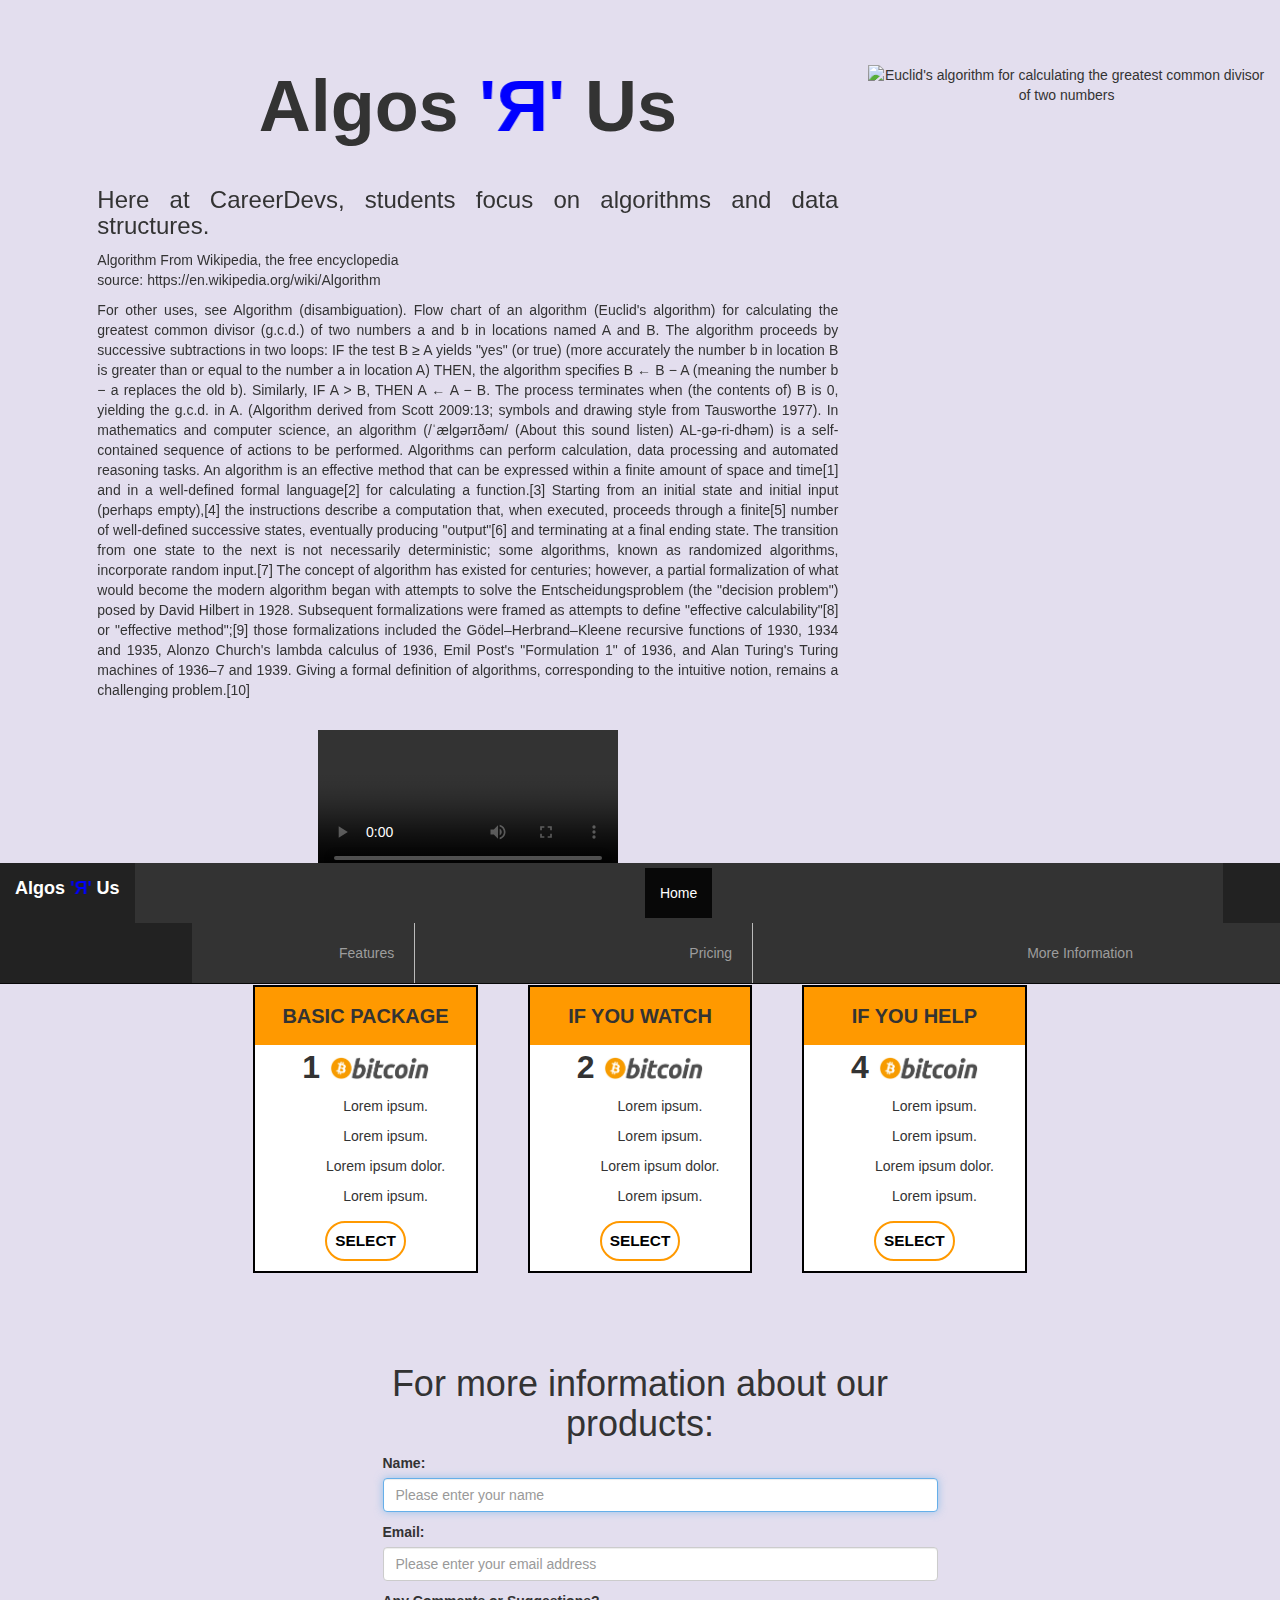
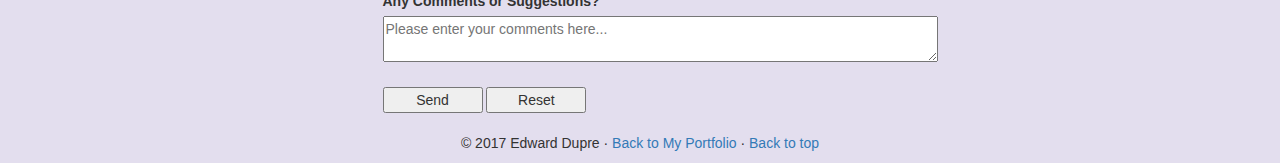
==== index.html @ 4e9069a6 "initial commit" ====
<!DOCTYPE html>
<html lang="en">
<head>
	<meta charset="utf-8">
	<meta content="This is a single page site. Use page reader friendly tags." name="description">
	<meta content="IE=edge" http-equiv="X-UA-Compatible">
	<meta content="width=device-width, initial-scale=1" name="viewport"><!-- The above 3 meta tags *must* come first in the head; any other head content must come *after* these tags -->
	<!-- Latest compiled and minified CSS -->
	<link href="https://maxcdn.bootstrapcdn.com/bootstrap/3.3.7/css/bootstrap.min.css" rel="stylesheet"><!-- Optional theme -->
	<link href="https://maxcdn.bootstrapcdn.com/bootstrap/3.3.7/css/bootstrap-theme.min.css" rel="stylesheet">
	
	<link href="css/navbar.css" rel="stylesheet"><!-- <header and footer> css  -->
	<link href="css/content.css" rel="stylesheet"><!-- content css  -->
	<title>Algos R Us - Product Landing Page</title><!-- Bootstrap -->
	<!--<link href="css/bootstrap.min.css" rel="stylesheet">-->
	<!-- HTML5 shim and Respond.js for IE8 support of HTML5 elements and media queries -->
	<!-- WARNING: Respond.js doesn't work if you view the page via file:// -->
	<!--[if lt IE 9]>
      <script src="https://oss.maxcdn.com/html5shiv/3.7.3/html5shiv.min.js"></script>
      <script src="https://oss.maxcdn.com/respond/1.4.2/respond.min.js"></script>
    <![endif]-->
</head>
<body>
	<!--<div class="page-wrapper">-->
	<header role="banner">
		<div class="navbar-wrapper">
			<nav class="navbar navbar-default navbar-inverse navbar-fixed-top">
				<div class="container-fluid">
					<div class="navbar-header">
						<button aria-expanded="false" class="navbar-toggle collapsed" data-target="#navbar" data-toggle="collapse" type="button"><span class="sr-only">Toggle navigation</span> <span class="icon-bar"></span> <span class="icon-bar"></span> <span class="icon-bar"></span></button> <a class="navbar-brand" href="#"><strong>Algos <span class="reversed">'R'</span> Us</strong></a>
					</div>
					<div class="collapse navbar-collapse" id="myNavbar">
						<ul class="nav navbar-nav">
							<li class="active">
								<a href="#">Home</a>
							</li>
							<!--<li><a href="#">Page 1</a></li>-->
							<!--<li><a href="#">Page 2</a></li>-->
							<!--<li><a href="#">Page 3</a></li>-->
						</ul>
						<ul class="nav navbar-nav navbar-right">
							<li>
								<a href="#features">Features</a>
							</li>
							<li>
								<a href="#pricing">Pricing</a>
							</li>
							<li>
								<a href="#info">More Information</a>
							</li>
						</ul>
					</div>
				</div>
			</nav>
		</div>
	</header>
	<main>
		<div class="container-fluid">
			<div class="row">
				<div class="col-sm-8 col-md-8 col-lg-8">
					<section class="main_content">
						<div class="row">
							<div class="col-sm-12 col-md-12 col-lg-12">
								<div class="my-logo" id="features">
									<span class="big_logo">Algos <span class="reversed">'R'</span> Us</span>
								</div>
							</div>
						</div>
						<div class="row">
							<div class="col-sm-12 col-md-12 col-lg-12">
								<!--<div class="my-content">-->
								<article class="my-article">
									<h3>Here at CareerDevs, students focus on algorithms and data structures.</h3>
									<p>Algorithm From Wikipedia, the free encyclopedia<br>
									source: https://en.wikipedia.org/wiki/Algorithm</p>
									<p>For other uses, see Algorithm (disambiguation). Flow chart of an algorithm (Euclid's algorithm) for calculating the greatest common divisor (g.c.d.) of two numbers a and b in locations named A and B. The algorithm proceeds by successive subtractions in two loops: IF the test B ≥ A yields "yes" (or true) (more accurately the number b in location B is greater than or equal to the number a in location A) THEN, the algorithm specifies B ← B − A (meaning the number b − a replaces the old b). Similarly, IF A &gt; B, THEN A ← A − B. The process terminates when (the contents of) B is 0, yielding the g.c.d. in A. (Algorithm derived from Scott 2009:13; symbols and drawing style from Tausworthe 1977). In mathematics and computer science, an algorithm (/ˈælɡərɪðəm/ (About this sound listen) AL-gə-ri-dhəm) is a self-contained sequence of actions to be performed. Algorithms can perform calculation, data processing and automated reasoning tasks. An algorithm is an effective method that can be expressed within a finite amount of space and time[1] and in a well-defined formal language[2] for calculating a function.[3] Starting from an initial state and initial input (perhaps empty),[4] the instructions describe a computation that, when executed, proceeds through a finite[5] number of well-defined successive states, eventually producing "output"[6] and terminating at a final ending state. The transition from one state to the next is not necessarily deterministic; some algorithms, known as randomized algorithms, incorporate random input.[7] The concept of algorithm has existed for centuries; however, a partial formalization of what would become the modern algorithm began with attempts to solve the Entscheidungsproblem (the "decision problem") posed by David Hilbert in 1928. Subsequent formalizations were framed as attempts to define "effective calculability"[8] or "effective method";[9] those formalizations included the Gödel–Herbrand–Kleene recursive functions of 1930, 1934 and 1935, Alonzo Church's lambda calculus of 1936, Emil Post's "Formulation 1" of 1936, and Alan Turing's Turing machines of 1936–7 and 1939. Giving a formal definition of algorithms, corresponding to the intuitive notion, remains a challenging problem.[10]</p>
								</article><!-- BEGIN PAGE READER FRIENDLY ARTICLE -->
								<article class="my-article hidden">
									<h3>Here at CareerDevs, students focus on algorithms and data structures.</h3>
									<p>Algorithm From Wikipedia, the free encyclopedia<br>
									source: https://en.wikipedia.org/wiki/Algorithm</p>
									<p>For other uses, see Algorithm (disambiguation). Flow chart of an algorithm (Euclid's algorithm) for calculating the greatest common divisor (g.c.d.) of two numbers a and b in locations named A and B. The algorithm proceeds by successive subtractions in two loops: IF the test B ≥ A yields "yes" (or true) (more accurately the number b in location B is greater than or equal to the number a in location A) THEN, the algorithm specifies B ← B − A (meaning the number b − a replaces the old b). Similarly, IF A &gt; B, THEN A ← A − B. The process terminates when (the contents of) B is 0, yielding the g.c.d. in A. (Algorithm derived from Scott 2009:13; symbols and drawing style from Tausworthe 1977). In mathematics and computer science, an algorithm (/ˈælɡərɪðəm/ (About this sound listen) AL-gə-ri-dhəm) is a self-contained sequence of actions to be performed. Algorithms can perform calculation, data processing and automated reasoning tasks. An algorithm is an effective method that can be expressed within a finite amount of space and time[1] and in a well-defined formal language[2] for calculating a function.[3] Starting from an initial state and initial input (perhaps empty),[4] the instructions describe a computation that, when executed, proceeds through a finite[5] number of well-defined successive states, eventually producing "output"[6] and terminating at a final ending state. The transition from one state to the next is not necessarily deterministic; some algorithms, known as randomized algorithms, incorporate random input.[7] The concept of algorithm has existed for centuries; however, a partial formalization of what would become the modern algorithm began with attempts to solve the Entscheidungsproblem (the "decision problem") posed by David Hilbert in 1928. Subsequent formalizations were framed as attempts to define "effective calculability"[8] or "effective method";[9] those formalizations included the Gödel–Herbrand–Kleene recursive functions of 1930, 1934 and 1935, Alonzo Church's lambda calculus of 1936, Emil Post's "Formulation 1" of 1936, and Alan Turing's Turing machines of 1936–7 and 1939. Giving a formal definition of algorithms, corresponding to the intuitive notion, remains a challenging problem.[10]</p>
								</article><!-- END PAGE READER FRIENDLY ARTICLE -->
								<!--</div>-->
							</div>
						</div>
						<div class="row">
							<div class="col-sm-12 col-md-12 col-lg-12">
								<div class="video-wrapper">
									<!--<p>Note: if the video below does not work, please feast your eyes on <a href="http://diveintohtml5.info/video.html#what-works">this explanation</a>, and please excuse the inconvenience.</p>-->
									 <video controls=""><iframe allowfullscreen src="https://youtu.be/zDUo8HTFwLo?list=PLxc4gS-_A5VDvP_9W8JJ04zk6m1qTolzG&t=366"></iframe></video>
								</div>
							</div>
						</div>
					</section>
				</div>
				<div class="col-sm-4 col-md-4 col-lg-4"><img alt="Euclid's algorithm for calculating the greatest common divisor of two numbers" id="Euclid_flowchart" src="https://upload.wikimedia.org/wikipedia/commons/thumb/d/db/Euclid_flowchart.svg/399px-Euclid_flowchart.svg.png"></div>
			</div><!-- end .my-container  -->
		</div><!--</div>-->
		<div class="container-fluid">
			<div class="row">
				<div class="col-sm-2 col-md-2 col-lg-2"></div>
				<div class="col-sm-8 col-md-8 col-lg-8">
					<!--<div id="page-wrapper">-->
					<!--<div class="container">-->
					<section id="pricing">
						<div class="col-sm-4 col-md-4 col-lg-4">
							<div id="basic">
								<div class="level">
									Basic Package
								</div>
								<span style="font-size: xx-large"><strong>1</strong> <img class="bitcoin_logo" src="images/bitcoin.png" alt="bitcoin logo"></span>
								<ul class="pricing_list">
									<li>Lorem ipsum.</li>
									<li>Lorem ipsum.</li>
									<li>Lorem ipsum dolor.</li>
									<li>Lorem ipsum.</li>
								</ul><button class="btn">Select</button>
							</div>
						</div>
						<div class="col-sm-4 col-md-4 col-lg-4">
							<div id="watch">
								<div class="level">
									If You Watch
								</div>
								<span style="font-size: xx-large"><strong>2</strong> <img class="bitcoin_logo" src="images/bitcoin.png" alt="bitcoin logo"></span>
								<ul class="pricing_list">
									<li>Lorem ipsum.</li>
									<li>Lorem ipsum.</li>
									<li>Lorem ipsum dolor.</li>
									<li>Lorem ipsum.</li>
								</ul><button class="btn">Select</button>
							</div>
						</div>
						<div class="col-sm-4 col-md-4 col-lg-4">
							<div id="help">
								<div class="level">
									If You Help
								</div>
								<span style="font-size: xx-large"><strong>4</strong> <img class="bitcoin_logo" src="images/bitcoin.png" alt="bitcoin logo"></span>
								<ul class="pricing_list">
									<li>Lorem ipsum.</li>
									<li>Lorem ipsum.</li>
									<li>Lorem ipsum dolor.</li>
									<li>Lorem ipsum.</li>
								</ul><button class="btn">Select</button>
							</div>
						</div>
					</section>
				</div><!--</div>-->
			</div>
			<div class="col-sm-2 col-md-2 col-lg-2"></div>
		</div><br>
		<br>
		<br>
		<div class="container-fluid">
			<div class="row">
				<div class="col-sm-12 col-md-12 col-lg-12">
					<!--<div class="container-fluid">-->
					<!--    <div class="row">-->
					<div class="col-sm-3 col-md-3 col-lg-3"></div>
					<div class="col-sm-6 col-md-6 col-lg-6">
						<div class="my-content" id="info">
							<h1>For more information about our products:</h1>
							<form action="email.html" enctype="text/plain" id="email_form" name="email_form">
								<div class="labels">
									<label for="name" id="name-label">Name:</label> <input autofocus="" class="form-control" id="name" name="name" placeholder="Please enter your name" required="" type="text">
								</div>
								<div class="labels">
									<label for="email" id="email-label">Email:</label> <input class="form-control" id="email" name="email" placeholder="Please enter your email address" required="" type="email">
								</div>
								<div class="labels">
									<label for="comments">Any Comments or Suggestions?</label>
								</div>
								<div>
									<textarea class="input-field" id="comments" name="comment" placeholder="Please enter your comments here..."></textarea>
								</div><br>
								<input id="send" type="submit" value="Send"> <input id="reset" type="reset" value="Reset">
							</form>
						</div>
					</div>
					<div class="col-sm-3 col-md-3 col-lg-3"></div><!--    </div>-->
					<!--</div>-->
				</div>
			</div>
		</div>
	</main>
	
	<!-- FOOTER -->
	<footer>
		<p id="footer">&copy; 2017 Edward Dupre &middot; <a href="https://code-42.github.io/my_portfolio">Back to My Portfolio</a> &middot; <a href="#">Back to top</a></p>
	</footer>

	<!-- Bootstrap core JavaScript
    ================================================== -->
	<!-- Placed at the end of the document so the pages load faster -->
	<script src="https://ajax.googleapis.com/ajax/libs/jquery/1.12.4/jquery.min.js">
	</script> <!-- Latest compiled and minified CSS -->
	 <!--<link rel="stylesheet" href="https://maxcdn.bootstrapcdn.com/bootstrap/3.3.7/css/bootstrap.min.css" integrity="sha384-BVYiiSIFeK1dGmJRAkycuHAHRg32OmUcww7on3RYdg4Va+PmSTsz/K68vbdEjh4u" crossorigin="anonymous">-->
	 <!-- Optional theme -->
	 <!--<link rel="stylesheet" href="https://maxcdn.bootstrapcdn.com/bootstrap/3.3.7/css/bootstrap-theme.min.css" integrity="sha384-rHyoN1iRsVXV4nD0JutlnGaslCJuC7uwjduW9SVrLvRYooPp2bWYgmgJQIXwl/Sp" crossorigin="anonymous">-->
	 <!-- Latest compiled and minified JavaScript -->
	 
	<script src="https://maxcdn.bootstrapcdn.com/bootstrap/3.3.7/js/bootstrap.min.js">
	</script> <!--<link href="css/style.css" rel="stylesheet">-->
</body>
</html>
---- css/navbar.css ----
/** {*/
/*  margin: 0;*/
/*  padding: 0;*/
  /*box-sizing: border-box;*/
/*}*/

body{
    background-color: #e3deee;
    text-align: center;
    padding-top: 65px;
}

header > .logo{
    font-size: 2em;
    width: 100vw;
    padding-bottom: 100px;
}

nav {
  font-weight: 400;
  
  @media (max-width: 650px) {
    margin-top: 10px;
    width: 100%;
    display: flex;
    flex-direction: column;
    align-items: center;
    text-align: center;
    padding: 0 50px;
    
    li {
     padding-bottom: 5px; 
    }
  }

/*ul {*/
/*    list-style-type: none;*/
/*    margin: 0;*/
/*    padding: 0;*/
/*    overflow: hidden;*/
/*    background-color: #333;*/
/*}*/

  ul {
    width: 85vw;
    display: flex;
    flex-direction: row;
    justify-content: space-around;
    list-style-type: none;
    margin: 0;
    padding: 0;
    overflow: hidden;
    background-color: #333;
    @media (max-width: 650px) {
      flex-direction: column;
    }
  }
  

li {
    float: left;
    border-right:1px solid #bbb;
}

li:last-child {
    border-right: none;
}

li a {
    display: block;
    color: white;
    text-align: center;
    padding: 14px 16px;
    text-decoration: none;
}

li a:hover:not(.active) {
    background-color: #111;
}

/*.active {*/
/*    background-color: #4CAF50;*/
/*}*/

/*header > .logo{*/
.logo{
    font-size: 2em;
    width: 60vw;
    padding: 1px 0 1px 0;
/*}*/

/*.logo {*/
/*  width: 60vw;*/
  
  @media (max-width: 650px) {
    margin-top: 15px;
    width: 100%;
    position: relative;
  }
  
  img {
    width: 100%;
    height: 100%;
    max-width: 300px;
    display: flex;
    justify-content: center;
    align-items: center;
    text-align: center;
    margin-left: 20px;
    @media (max-width: 650px) {
      margin: 0 auto;
    }
  }
}


#nav_logo{
    font-size: 1em;
    display: block;
    text-align: center;
    padding: 14px 16px;
    color: #fff;
}
 /* END NAVBAR */

/* BEGIN FOOTER */
#footer {
    padding-top:100px;
    margin: 20px 0 0 0 ;
    text-align: left;
}

footer > a{
    font-size: 0.7em;
    text-decoration: none;
}

/* END FOOTER */


.reversed {
    display: inline-block;
    font-size: 100%;
    font-weight: bold;
    -webkit-transform:rotateY(180deg);
    -moz-transform:rotateY(180deg);
    -o-transform:rotateY(180deg);
    -ms-transform:rotateY(180deg);
    transform:rotateY(180deg);
    color:blue;
}
---- css/content.css ----
body{
    background-color: #e3deee;
    padding-top: 65px;
    text-align: center;
}

article{
    text-align: center;
}

img{
    width: 100%;
    margin-left: 0;
    margin-right: 0;
}


#submit{
  text-align: center;
}

#email_form{
  margin: 0 auto;
  padding-left: 40px;
  text-align: left;

}

#sayhi{
  background-color: #E2E2E2;
}

.whatwedo{
  padding:42px;
}

.my-container {
    position: relative;
    overflow: hidden;
    opacity:1;
}
.my-container:before {
    display: block;
    position: absolute;
    left: 0;
    top: 0;
    width: 100%;
    height: 100%;
    z-index: 1;
    opacity: 0.2;
}
.my-content {
    display: block;
    left: 0;
    top: 0;
    width: 100%;
    z-index: 1;
}
.my-article {
    content: ' ';
    display: inline;
    position: relative;
    text-align: justify;
    padding: 10px 10px 10px 10px;
    left: 0;
    top: 0;
    width: 100%;
    z-index: 1;
}

h1{
    /*padding: 100px 0 -100px 0;*/
    text-align: center;
    z-index: 2;
    position: relative;
} 

article {
  padding: 10px 10px 100px 10px;
}

#Euclid_flowchart{
  position:relative;
  width: 80%;
  height:auto;
}

.video {
	position: relative;
	padding-bottom: 56.25%; /* 16:9 */
	padding-top: 5px;
	height: auto;
	width:100%;
}
.videoWrapper iframe {
	position: absolute;
	top: 0;
	left: 0;
	width: 100%;
	height: 100%;
}

@media only screen and (max-width: 768px) {
    /* For mobile phones: */
    [class*="col-"] {
        width: 100%;
    }
}

.hidden{
  position:absolute;
  left:-10000px;
  top:auto;
  width:1px;
  height:1px;
  overflow:hidden;
}

#page-wrapper {
  position: relative;
}

li {
  list-style: none;
}


/** global classes styling **/

.container {
  max-width: 1000px;
  width: 100%;
  margin: 0 auto;
}

.btn {
  padding: 0 20px;
  height: 40px;
  font-size: 1em;
  font-weight: 900;
  text-transform: uppercase;
  border: 3px black solid;
  border-radius: 2px;
  background: transparent;
  cursor: pointer;
  margin-bottom: 10px;
}

.grid {
  display: flex;
}

.reversed {
    display: inline-block;
    font-size: 100%;
    font-weight: bold;
    color:#0000ff;
    -webkit-transform:rotateY(180deg);
    -moz-transform:rotateY(180deg);
    -o-transform:rotateY(180deg);
    -ms-transform:rotateY(180deg);
    transform:rotateY(180deg);
}

footer{
  padding-top: 20px;
  text-align: center;
  display:block;
}

#pricing {
  text-align: center;
}

#basic, #watch, #help {
  border: 2px solid black;
  text-align: center;
  margin: 100px 10px 10px 10px;
  background-color:#ffffff;
} 

.level {
  background-color: #ff9900;
  padding: 15px 0;
  text-transform: uppercase;
  font-weight: bolder;
  font-size: 20px;
  text-align: center;
}

.btn{
  font-family: 'Open Sans', sans-serif;
  font-size: 1.1em;
  margin: 10px 10px 10px 10px;
  padding: 0px 8px 0px 8px;
  color: black;
  text-decoration: none;

  border: 2px solid;
  border-color: #ff9900;
  border-radius: 20px;
}

h2 {
  margin-top: 15px;
}
  
ul {
    margin: auto;
    text-align: center;
}
li { 
  margin: auto;
  padding: 5px; 
  text-align: center;
}
  
  
  @media (max-width: 800px) {
    flex-direction: column;
    
    #basic, #watch, #help { max-width: 300px; width: 100%; margin: 0 auto; margin-bottom: 10px; }
  }


@media (max-width: 500px) {
  h1 {
    font-size: 36px;
    padding: 5px;
    text-align: center;
    z-index: 2;
    position: relative;
  }
  li {
    padding: 5px;
    display: block;
  }
}
    
.bitcoin_logo{
  width: 100px;
  height: auto;
  padding-bottom: 4px;
}

input{
  width: 100%;
}

#send, #reset{
  width: 100px;
}

.main_content{
  margin-left: 10%;
  width: 90%;
}

#comments{
  width: 100%;
}

.labels{
  text-align: left;
  margin-top: 10px;
}

.big_logo{
  font: 72px arial, sans-serif;
  font-weight: bold;
}

.my-logo{
  text-align: center;
}
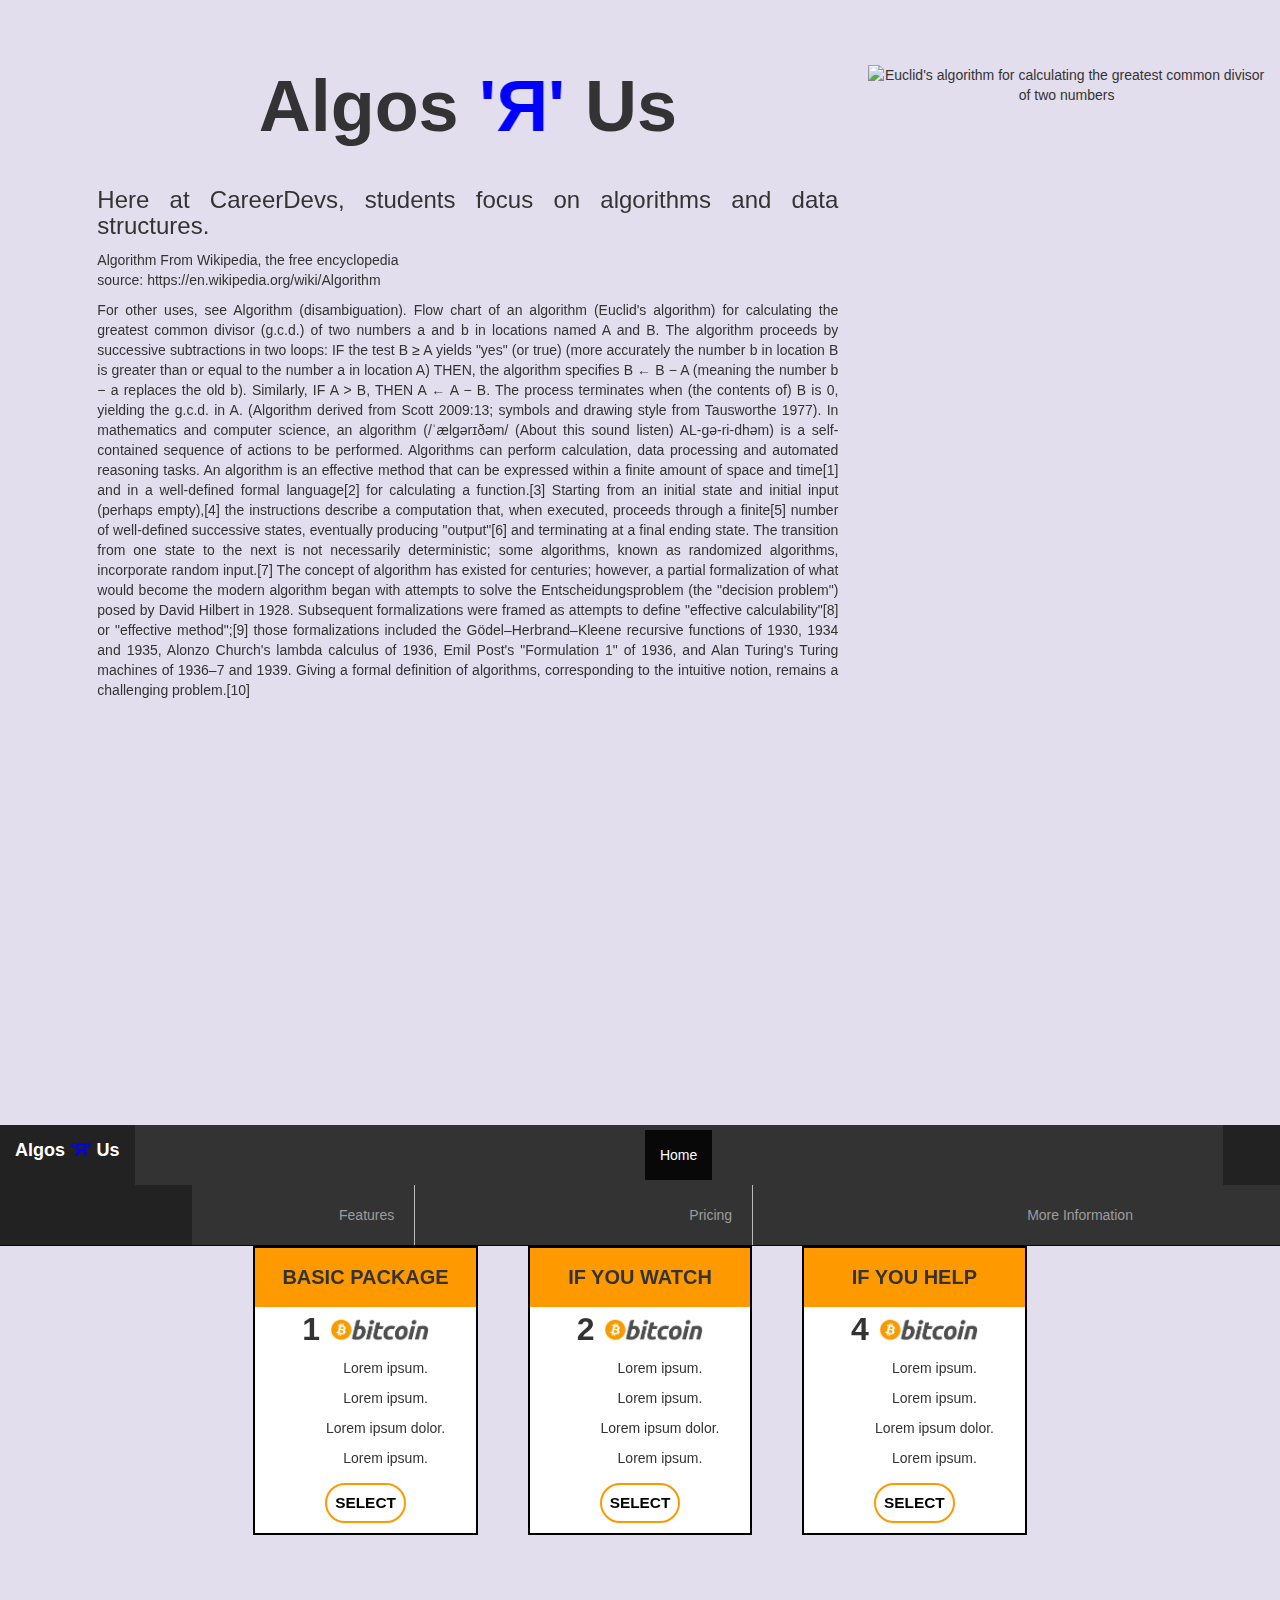
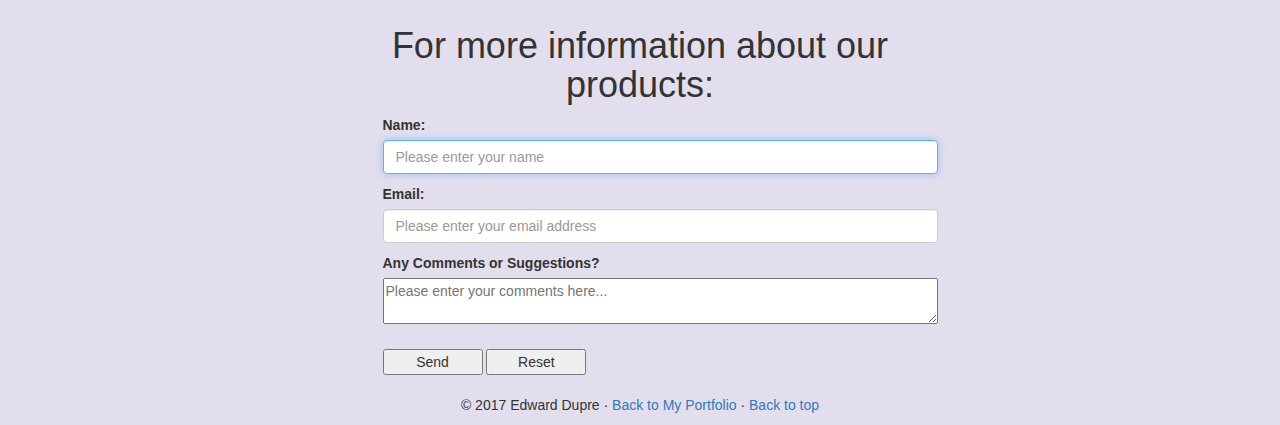
==== commit 44b3def6: "fix embedded video" ====
--- a/index.html
+++ b/index.html
@@ -86,10 +86,11 @@
 						</div>
 						<div class="row">
 							<div class="col-sm-12 col-md-12 col-lg-12">
-								<div class="video-wrapper">
-									<!--<p>Note: if the video below does not work, please feast your eyes on <a href="http://diveintohtml5.info/video.html#what-works">this explanation</a>, and please excuse the inconvenience.</p>-->
-									 <video controls=""><iframe allowfullscreen src="https://youtu.be/zDUo8HTFwLo?list=PLxc4gS-_A5VDvP_9W8JJ04zk6m1qTolzG&t=366"></iframe></video>
-								</div>
+							<section id="video_wrapper">
+								<div style="position:relative;height:0;padding-bottom:56.21%">
+									<iframe src="https://www.youtube.com/embed/zDUo8HTFwLo?ecver=2" style="position:absolute;width:100%;height:100%;left:0" width="641" height="360" frameborder="0" allowfullscreen></iframe>
+								</div>
+							</section>
 							</div>
 						</div>
 					</section>
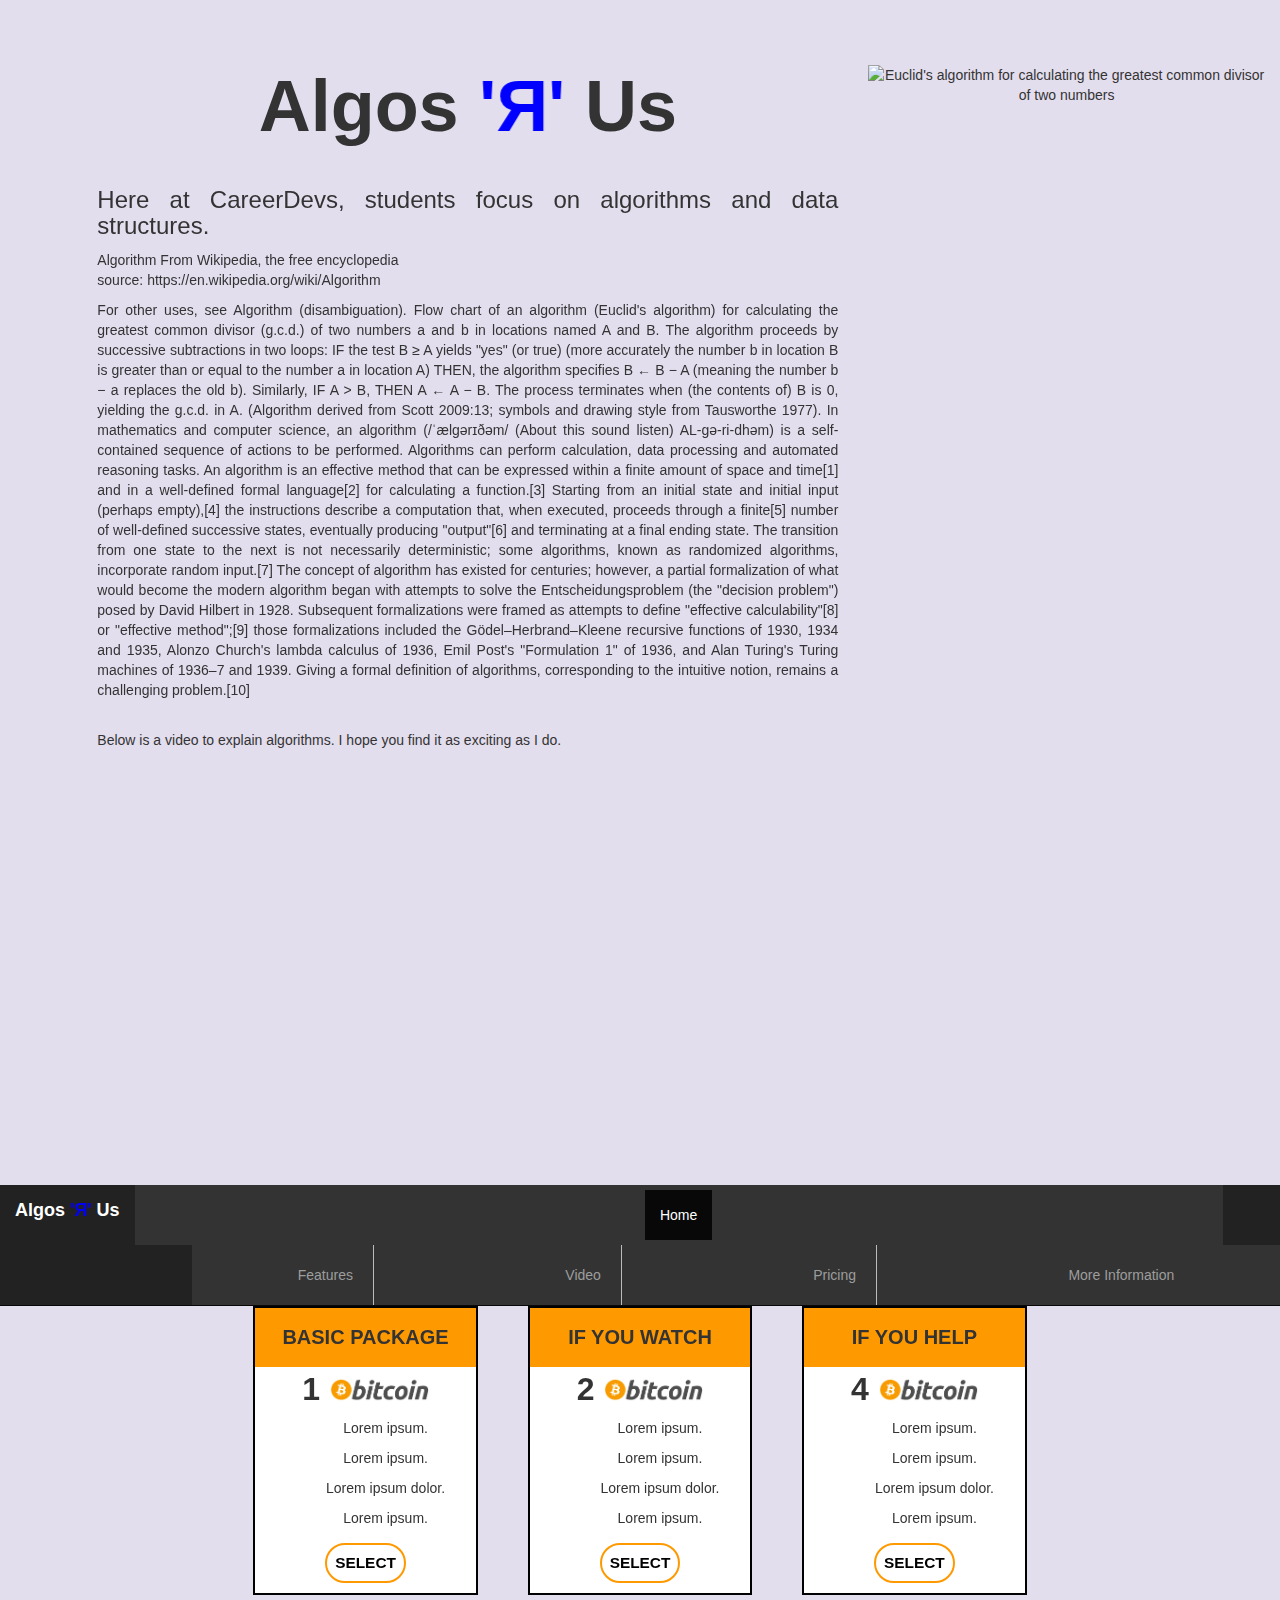
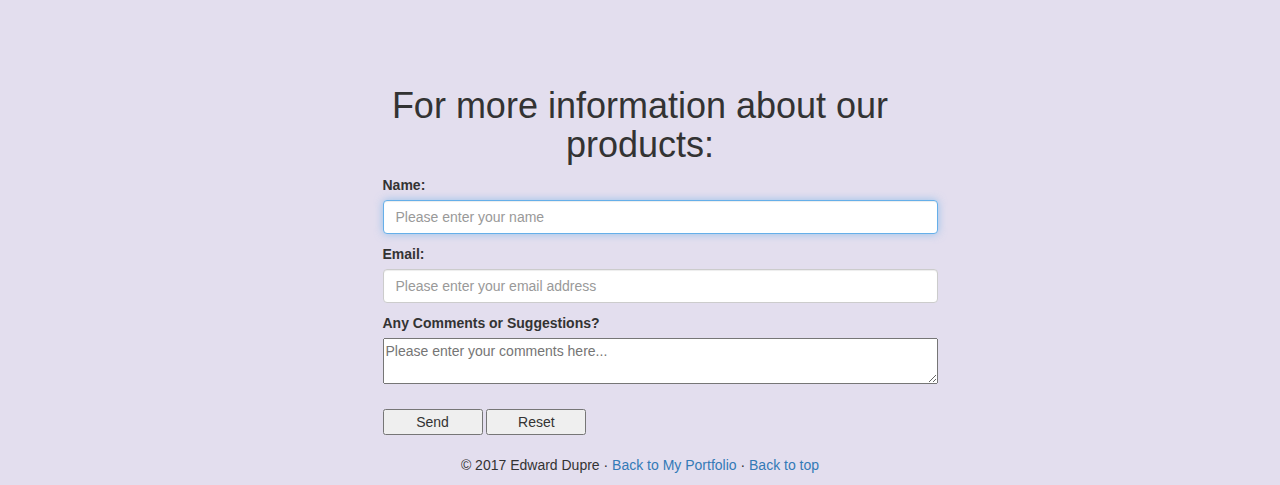
==== commit 22e57f42: "fix Home url on email.html" ====
--- a/index.html
+++ b/index.html
@@ -43,6 +43,9 @@
 								<a href="#features">Features</a>
 							</li>
 							<li>
+								<a href="#video">Video</a>
+							</li>
+							<li>
 								<a href="#pricing">Pricing</a>
 							</li>
 							<li>
@@ -74,8 +77,8 @@
 									<p>Algorithm From Wikipedia, the free encyclopedia<br>
 									source: https://en.wikipedia.org/wiki/Algorithm</p>
 									<p>For other uses, see Algorithm (disambiguation). Flow chart of an algorithm (Euclid's algorithm) for calculating the greatest common divisor (g.c.d.) of two numbers a and b in locations named A and B. The algorithm proceeds by successive subtractions in two loops: IF the test B ≥ A yields "yes" (or true) (more accurately the number b in location B is greater than or equal to the number a in location A) THEN, the algorithm specifies B ← B − A (meaning the number b − a replaces the old b). Similarly, IF A &gt; B, THEN A ← A − B. The process terminates when (the contents of) B is 0, yielding the g.c.d. in A. (Algorithm derived from Scott 2009:13; symbols and drawing style from Tausworthe 1977). In mathematics and computer science, an algorithm (/ˈælɡərɪðəm/ (About this sound listen) AL-gə-ri-dhəm) is a self-contained sequence of actions to be performed. Algorithms can perform calculation, data processing and automated reasoning tasks. An algorithm is an effective method that can be expressed within a finite amount of space and time[1] and in a well-defined formal language[2] for calculating a function.[3] Starting from an initial state and initial input (perhaps empty),[4] the instructions describe a computation that, when executed, proceeds through a finite[5] number of well-defined successive states, eventually producing "output"[6] and terminating at a final ending state. The transition from one state to the next is not necessarily deterministic; some algorithms, known as randomized algorithms, incorporate random input.[7] The concept of algorithm has existed for centuries; however, a partial formalization of what would become the modern algorithm began with attempts to solve the Entscheidungsproblem (the "decision problem") posed by David Hilbert in 1928. Subsequent formalizations were framed as attempts to define "effective calculability"[8] or "effective method";[9] those formalizations included the Gödel–Herbrand–Kleene recursive functions of 1930, 1934 and 1935, Alonzo Church's lambda calculus of 1936, Emil Post's "Formulation 1" of 1936, and Alan Turing's Turing machines of 1936–7 and 1939. Giving a formal definition of algorithms, corresponding to the intuitive notion, remains a challenging problem.[10]</p>
-								</article><!-- BEGIN PAGE READER FRIENDLY ARTICLE -->
-								<article class="my-article hidden">
+								</article>
+								<article class="my-article hidden"><!-- BEGIN PAGE READER FRIENDLY ARTICLE -->
 									<h3>Here at CareerDevs, students focus on algorithms and data structures.</h3>
 									<p>Algorithm From Wikipedia, the free encyclopedia<br>
 									source: https://en.wikipedia.org/wiki/Algorithm</p>
@@ -84,6 +87,15 @@
 								<!--</div>-->
 							</div>
 						</div>
+
+						<div class="row">
+							<div class="col-sm-12 col-md-12 col-lg-12">
+								<!--<div>-->
+									<article id="video">Below is a video to explain algorithms.  I hope you find it as exciting as I do.</article>
+								<!--</div>-->
+							</div>
+						</div>
+						
 						<div class="row">
 							<div class="col-sm-12 col-md-12 col-lg-12">
 							<section id="video_wrapper">
--- a/css/content.css
+++ b/css/content.css
@@ -100,6 +100,10 @@
 	height: 100%;
 }
 
+#video{
+  text-align: left;
+  padding: 0 0 40px 0;
+}
 @media only screen and (max-width: 768px) {
     /* For mobile phones: */
     [class*="col-"] {
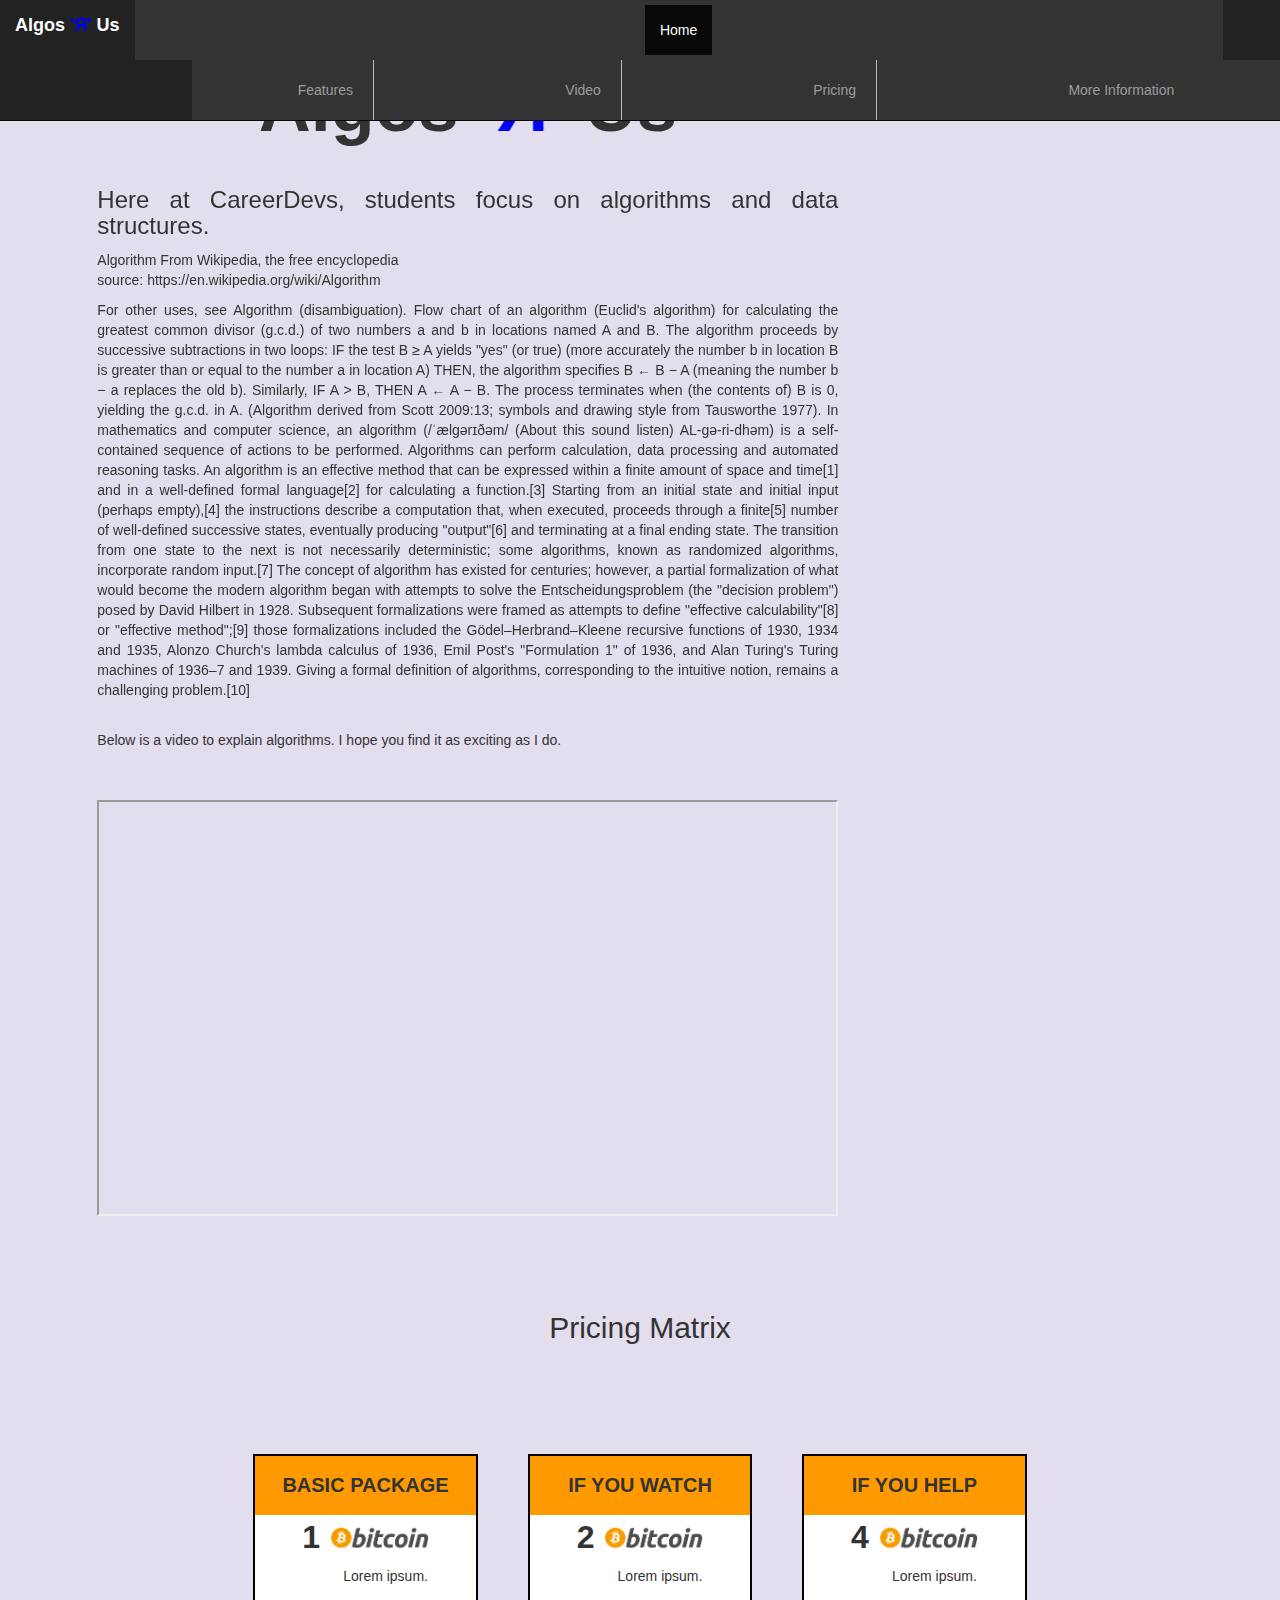
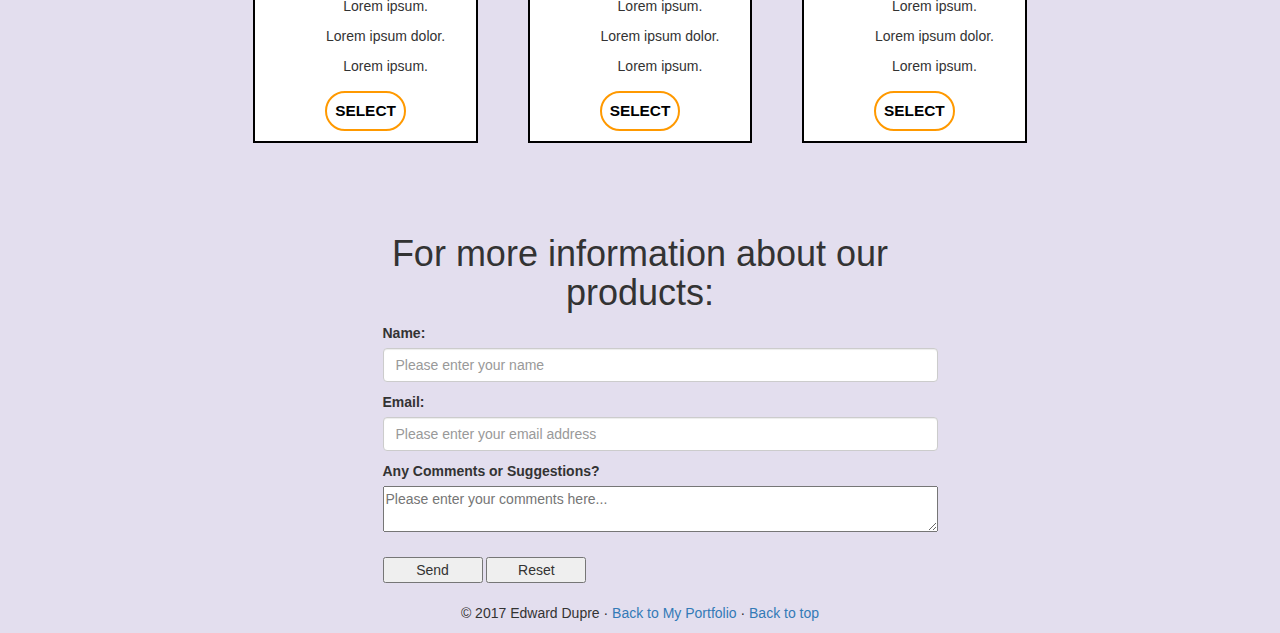
==== commit 12a28a3d: "fix css parsing error from https://jigsaw.w3.org/css-validator/validator" ====
--- a/index.html
+++ b/index.html
@@ -22,7 +22,7 @@
 </head>
 <body>
 	<!--<div class="page-wrapper">-->
-	<header role="banner">
+	<header>
 		<div class="navbar-wrapper">
 			<nav class="navbar navbar-default navbar-inverse navbar-fixed-top">
 				<div class="container-fluid">
@@ -91,7 +91,7 @@
 						<div class="row">
 							<div class="col-sm-12 col-md-12 col-lg-12">
 								<!--<div>-->
-									<article id="video">Below is a video to explain algorithms.  I hope you find it as exciting as I do.</article>
+									<p id="video">Below is a video to explain algorithms.  I hope you find it as exciting as I do.</p>
 								<!--</div>-->
 							</div>
 						</div>
@@ -100,7 +100,7 @@
 							<div class="col-sm-12 col-md-12 col-lg-12">
 							<section id="video_wrapper">
 								<div style="position:relative;height:0;padding-bottom:56.21%">
-									<iframe src="https://www.youtube.com/embed/zDUo8HTFwLo?ecver=2" style="position:absolute;width:100%;height:100%;left:0" width="641" height="360" frameborder="0" allowfullscreen></iframe>
+									<iframe src="https://www.youtube.com/embed/zDUo8HTFwLo?ecver=2" style="position:absolute;width:100%;height:100%;left:0" width="641" height="360" allowfullscreen></iframe>
 								</div>
 							</section>
 							</div>
@@ -117,6 +117,8 @@
 					<!--<div id="page-wrapper">-->
 					<!--<div class="container">-->
 					<section id="pricing">
+						<br><br><br><br>
+						<h2>Pricing Matrix</h2>
 						<div class="col-sm-4 col-md-4 col-lg-4">
 							<div id="basic">
 								<div class="level">
@@ -177,7 +179,7 @@
 							<h1>For more information about our products:</h1>
 							<form action="email.html" enctype="text/plain" id="email_form" name="email_form">
 								<div class="labels">
-									<label for="name" id="name-label">Name:</label> <input autofocus="" class="form-control" id="name" name="name" placeholder="Please enter your name" required="" type="text">
+									<label for="name" id="name-label">Name:</label> <input class="form-control" id="name" name="name" placeholder="Please enter your name" required="" type="text">
 								</div>
 								<div class="labels">
 									<label for="email" id="email-label">Email:</label> <input class="form-control" id="email" name="email" placeholder="Please enter your email address" required="" type="email">
--- a/css/content.css
+++ b/css/content.css
@@ -98,6 +98,7 @@
 	left: 0;
 	width: 100%;
 	height: 100%;
+	border:0;
 }
 
 #video{
@@ -221,9 +222,10 @@
   
   
   @media (max-width: 800px) {
-    flex-direction: column;
-    
-    #basic, #watch, #help { max-width: 300px; width: 100%; margin: 0 auto; margin-bottom: 10px; }
+    /*flex-direction: column;*/
+    #basic { max-width: 300px; width: 100%; margin: 0 auto; margin-bottom: 10px; }
+    #watch { max-width: 300px; width: 100%; margin: 0 auto; margin-bottom: 10px; }
+    #help { max-width: 300px; width: 100%; margin: 0 auto; margin-bottom: 10px; }
   }
 
 
